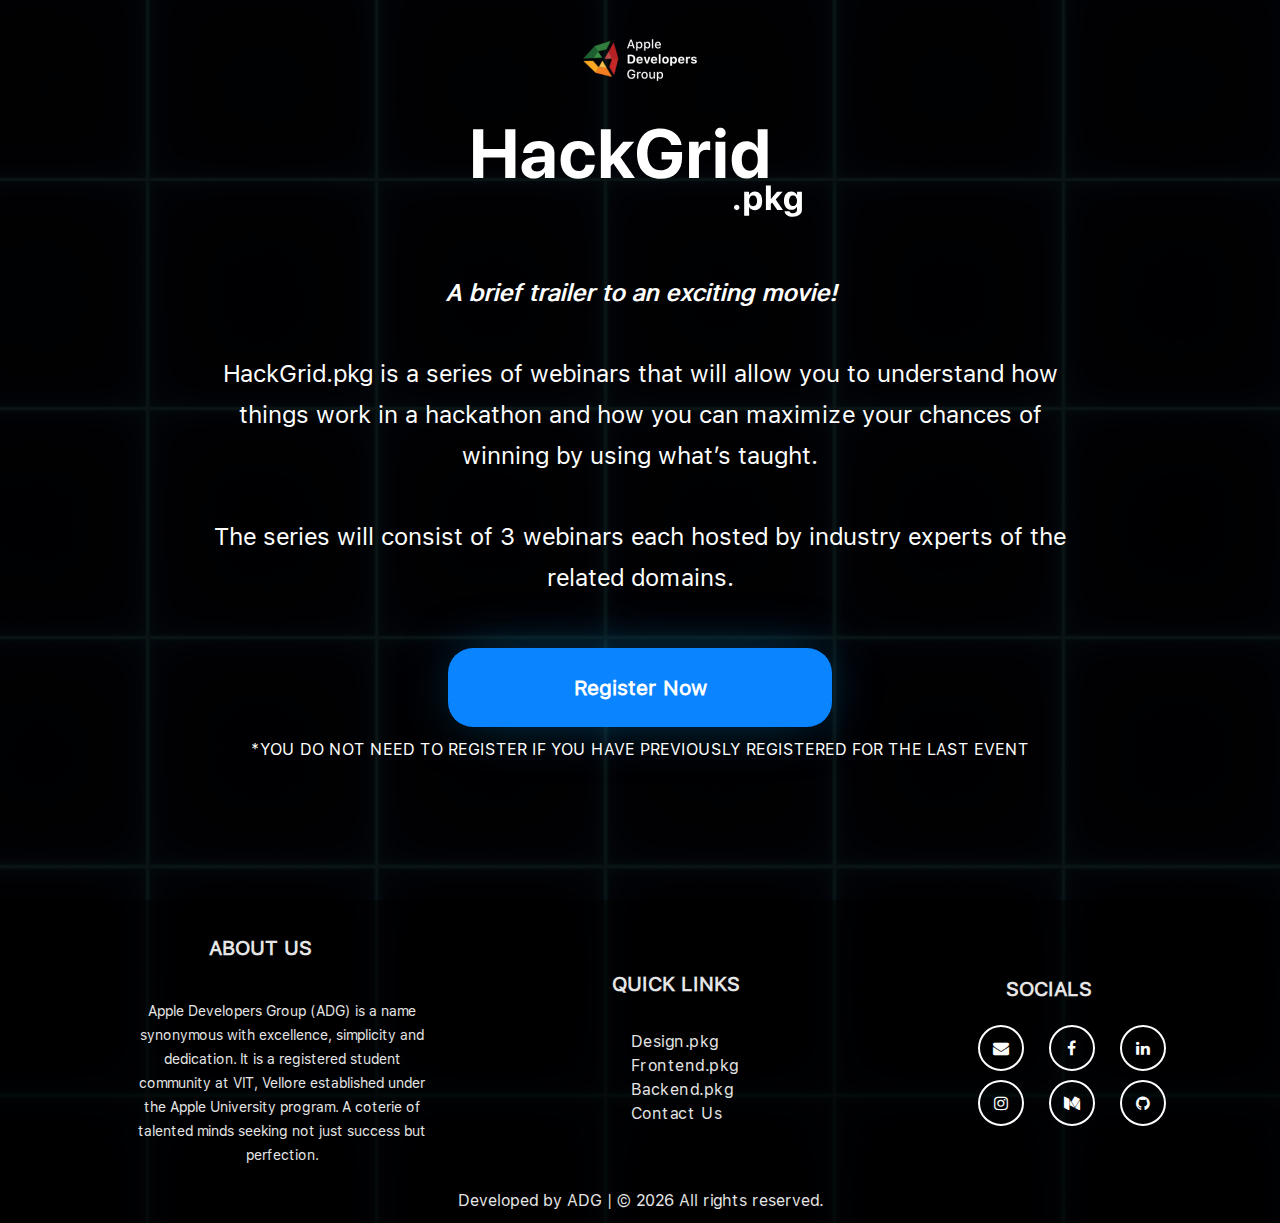
==== index.html @ 93a6c679 "Frontend Update" ====
<!DOCTYPE html>
 <html lang="en">
 <head>
     <meta charset="UTF-8">
     <meta http-equiv="X-UA-Compatible" content="IE=edge">
     <meta name="viewport" content="width=device-width, initial-scale=1.0">
     <link rel="icon" type="image/png" href="Assets/favicon logo.png">
     <link rel="stylesheet" href="https://cdnjs.cloudflare.com/ajax/libs/font-awesome/4.7.0/css/font-awesome.min.css"/>
     <link rel="stylesheet" type="text/css" href="style.css">
     <script src="script.js" async></script>
     <title>HackGrid.pkg</title>
 </head>
 <body>
    <section class="main">
      <div class="adglogo">
        <a href="https://adgvit.com/" style="margin: 0%;">
        <img src="Assets/adglogo2.png">
        </a>
      </div>
        <!-- <div class="hackgrid"><p class="hackgrid">Hackgrid</p></div>
        <div class="pkg"><p class="pkg">.pkg</p></div> -->
        <div class="hackgrid">
          <a href="index.html" style="margin: 0%;">
            <svg width="342" height="107" viewBox="0 0 342 107" fill="none" xmlns="http://www.w3.org/2000/svg">
              <path d="M46.4131 66H36.22V45.4789H14.2813V66H4.08826V17.2961H14.2813V37.0747H36.22V17.2961H46.4131V66ZM67.9101 59.4521C70.0928 59.4521 71.9379 58.8221 73.4454 57.562C74.9755 56.2795 75.7406 54.6706 75.7406 52.7355V50.1029L68.1126 50.5754C66.2675 50.7104 64.8387 51.1717 63.8262 51.9592C62.8361 52.7468 62.3411 53.7818 62.3411 55.0644C62.3411 56.4145 62.8474 57.4833 63.8599 58.2708C64.8725 59.0584 66.2225 59.4521 67.9101 59.4521ZM64.67 66.5738C61.1823 66.5738 58.2909 65.55 55.9957 63.5024C53.7006 61.4548 52.553 58.8221 52.553 55.6044C52.553 52.3192 53.7681 49.7429 56.1982 47.8753C58.6284 46.0077 62.1048 44.9388 66.6276 44.6688L75.7406 44.1288V41.7324C75.7406 40.0673 75.1893 38.7623 74.0867 37.8172C73.0067 36.8722 71.5328 36.3996 69.6652 36.3996C67.8651 36.3996 66.3913 36.8046 65.2437 37.6147C64.1187 38.4247 63.4324 39.516 63.1849 40.8886H54.1731C54.3531 37.3334 55.872 34.4758 58.7296 32.3157C61.5873 30.133 65.3787 29.0417 70.104 29.0417C74.7393 29.0417 78.452 30.1443 81.2421 32.3494C84.0323 34.5545 85.4273 37.4797 85.4273 41.1249V66H75.9093V60.4647H75.7068C74.7168 62.3548 73.2092 63.8511 71.1841 64.9537C69.159 66.0338 66.9876 66.5738 64.67 66.5738ZM125.758 43.285H116.611C116.319 41.3274 115.542 39.7523 114.282 38.5597C113.045 37.3672 111.436 36.7709 109.456 36.7709C107.003 36.7709 105.068 37.7609 103.65 39.7411C102.255 41.6987 101.558 44.4101 101.558 47.8753C101.558 51.4079 102.255 54.1531 103.65 56.1107C105.068 58.0683 107.014 59.0471 109.49 59.0471C111.447 59.0471 113.045 58.4958 114.282 57.3933C115.52 56.2682 116.296 54.7156 116.611 52.7355H125.792C125.544 57.0108 123.935 60.4197 120.965 62.9623C117.995 65.505 114.136 66.7763 109.388 66.7763C103.898 66.7763 99.5552 65.1 96.3601 61.7473C93.1649 58.3721 91.5673 53.7481 91.5673 47.8753C91.5673 42.0924 93.1649 37.5134 96.3601 34.1383C99.5777 30.7406 103.898 29.0417 109.321 29.0417C114.136 29.0417 118.018 30.3693 120.965 33.0244C123.935 35.6796 125.533 39.0998 125.758 43.285ZM141.855 44.3313L154.14 29.818H165.312L151.508 45.3439L165.987 66H154.647L144.285 51.2842L141.72 54.0518V66H131.864V17.2961H141.72V44.3313H141.855ZM213.068 45.5464C213.068 52.1842 211.156 57.3933 207.33 61.1735C203.528 64.9537 198.24 66.8438 191.467 66.8438C184.177 66.8438 178.439 64.5937 174.254 60.0934C170.091 55.5932 168.009 49.3941 168.009 41.4962C168.009 33.7107 170.08 27.5904 174.22 23.1351C178.383 18.6799 184.053 16.4523 191.231 16.4523C196.901 16.4523 201.705 17.9824 205.643 21.0425C209.581 24.1027 211.909 28.0967 212.629 33.0244H202.403C201.66 30.4818 200.299 28.4904 198.319 27.0504C196.361 25.6103 194.01 24.8902 191.265 24.8902C187.237 24.8902 184.087 26.3416 181.814 29.2442C179.541 32.1469 178.405 36.1859 178.405 41.3611C178.405 46.6264 179.586 50.7779 181.949 53.8156C184.334 56.8532 187.563 58.3721 191.636 58.3721C194.966 58.3721 197.677 57.4383 199.77 55.5707C201.885 53.7031 202.999 51.2617 203.111 48.2465L203.145 47.4702H192.547V40.0448H213.068V45.5464ZM220.052 66V29.818H229.57V36.3321H229.773C230.403 34.037 231.46 32.2819 232.945 31.0668C234.43 29.8518 236.242 29.2442 238.379 29.2442C239.414 29.2442 240.348 29.368 241.181 29.6155V38.2897C240.258 37.9072 239.066 37.7159 237.603 37.7159C235.173 37.7159 233.283 38.4247 231.933 39.8423C230.583 41.2599 229.908 43.24 229.908 45.7826V66H220.052ZM246.477 66V29.818H256.332V66H246.477ZM255.151 24.3502C254.138 25.3403 252.89 25.8353 251.405 25.8353C249.919 25.8353 248.671 25.3403 247.658 24.3502C246.646 23.3602 246.139 22.1563 246.139 20.7388C246.139 19.2987 246.646 18.0949 247.658 17.1273C248.671 16.1373 249.919 15.6422 251.405 15.6422C252.89 15.6422 254.138 16.1373 255.151 17.1273C256.164 18.0949 256.67 19.2987 256.67 20.7388C256.67 22.1563 256.164 23.3602 255.151 24.3502ZM277.424 66.5738C272.902 66.5738 269.313 64.8974 266.657 61.5448C264.002 58.1921 262.675 53.6243 262.675 47.8415C262.675 42.1037 264.002 37.5697 266.657 34.2395C269.335 30.9093 272.947 29.2442 277.492 29.2442C280.057 29.2442 282.307 29.863 284.242 31.1006C286.2 32.3382 287.629 33.9807 288.529 36.0284H288.731V17.2961H298.587V66H288.866V59.7897H288.697C287.797 61.8373 286.346 63.4799 284.343 64.7174C282.341 65.955 280.034 66.5738 277.424 66.5738ZM280.766 37.1422C278.291 37.1422 276.333 38.1097 274.893 40.0448C273.475 41.9799 272.767 44.6013 272.767 47.909C272.767 51.2392 273.475 53.8606 274.893 55.7732C276.333 57.6858 278.291 58.6421 280.766 58.6421C283.218 58.6421 285.165 57.6858 286.605 55.7732C288.067 53.8381 288.799 51.2167 288.799 47.909C288.799 44.6238 288.067 42.0137 286.605 40.0786C285.165 38.121 283.218 37.1422 280.766 37.1422Z" fill="white"/>
              <path d="M269.62 97.3323C269.091 97.8611 268.45 98.1255 267.696 98.1255C266.942 98.1255 266.301 97.8611 265.772 97.3323C265.243 96.8035 264.979 96.1623 264.979 95.4085C264.979 94.6547 265.243 94.0134 265.772 93.4846C266.301 92.9558 266.942 92.6914 267.696 92.6914C268.45 92.6914 269.091 92.9558 269.62 93.4846C270.148 94.0134 270.413 94.6547 270.413 95.4085C270.413 96.1623 270.148 96.8035 269.62 97.3323ZM285.75 79.5451C288.045 79.5451 289.851 80.372 291.167 82.0259C292.495 83.6797 293.159 85.9636 293.159 88.8775C293.159 91.7801 292.506 94.064 291.201 95.7291C289.896 97.3829 288.107 98.2099 285.835 98.2099C284.541 98.2099 283.399 97.9173 282.409 97.3323C281.43 96.736 280.699 95.9204 280.215 94.8853H280.114V103.83H275.186V79.832H280.046V82.9878H280.147C280.642 81.9077 281.374 81.0639 282.341 80.4564C283.32 79.8489 284.456 79.5451 285.75 79.5451ZM284.096 94.244C285.323 94.244 286.296 93.7602 287.016 92.7927C287.747 91.8251 288.113 90.5201 288.113 88.8775C288.113 87.2349 287.747 85.9298 287.016 84.9623C286.296 83.9835 285.323 83.4941 284.096 83.4941C282.893 83.4941 281.925 83.9891 281.194 84.9791C280.462 85.9579 280.097 87.2574 280.097 88.8775C280.097 90.5088 280.457 91.8139 281.177 92.7927C281.908 93.7602 282.881 94.244 284.096 94.244ZM301.898 87.0886L308.04 79.832H313.626L306.724 87.5949L313.964 97.923H308.294L303.113 90.5651L301.83 91.9489V97.923H296.902V73.571H301.83V87.0886H301.898ZM323.968 94.0753C325.206 94.0753 326.185 93.614 326.905 92.6914C327.636 91.7576 328.002 90.4751 328.002 88.8437C328.002 87.2124 327.636 85.9129 326.905 84.9454C326.174 83.9778 325.195 83.4941 323.968 83.4941C322.753 83.4941 321.786 83.9778 321.066 84.9454C320.357 85.9017 320.003 87.2011 320.003 88.8437C320.003 90.4863 320.357 91.7689 321.066 92.6914C321.775 93.614 322.742 94.0753 323.968 94.0753ZM323.884 104.741C321.533 104.741 319.598 104.223 318.079 103.188C316.571 102.164 315.716 100.837 315.514 99.2055H320.34C320.531 99.8356 320.959 100.342 321.623 100.724C322.298 101.118 323.096 101.315 324.019 101.315C325.268 101.315 326.241 100.994 326.939 100.353C327.636 99.7231 327.985 98.8737 327.985 97.8048V94.6322H327.884C327.456 95.611 326.742 96.3985 325.74 96.9948C324.739 97.5798 323.591 97.8723 322.298 97.8723C320.07 97.8723 318.287 97.0623 316.948 95.4422C315.62 93.8221 314.957 91.6114 314.957 88.81C314.957 85.9411 315.62 83.6797 316.948 82.0259C318.276 80.372 320.087 79.5451 322.382 79.5451C323.665 79.5451 324.795 79.8545 325.774 80.4733C326.753 81.092 327.484 81.9302 327.968 82.9878H328.052V79.832H332.913V97.6698C332.913 99.8187 332.086 101.534 330.432 102.817C328.789 104.1 326.607 104.741 323.884 104.741Z" fill="white"/>
            </svg>
        </a>
      </div>
          
        <div class="landing" id="landing">
            <div class="para-desc">
                  <p class="italic">A brief trailer to an exciting movie! </p>
                  <br>
                  <p class="content">
                  HackGrid.pkg is a series of webinars that will allow you to understand how things work in a 
                  hackathon and how you can maximize your chances of winning by using what’s taught.
                </p>
                  <br>
                  The series will consist of 3 webinars each hosted by industry experts of the related domains.
              </p>
            </div>
            <!-- <a href="" style="text-decoration: none;"> -->
              <div class="register-btn" id="btn" onclick="register()"> Register Now
                  <!-- <input type="button" value="Register Now"> -->
                  <script>
                      function register(){
                          var landing = document.getElementById('landing');
                          var register_now = document.getElementById('register');
                          landing.style.display = "none";
                          register_now.style.display = "block";
                          landing.style.opacity = "0%";
                          register_now.style.opacity = "100%";
                      } 
                      
                  </script>
              </div>
            <!-- </a> -->
              <!-- <p class="note" style="color: #ffffff; text-align: center;">*Filling this form once automatically registers you for all three webinars</p> -->
              <p class="note" style="color: #ffffff; text-align: center;">*YOU DO NOT NEED TO REGISTER IF YOU HAVE PREVIOUSLY REGISTERED FOR THE LAST EVENT</p>
        </div>
        <div class="register" id="register" style="display: none;">
            <div class="reg-card" id="reg-card">
                <div class="three_icons">
                    <svg width="267" height="155" viewBox="0 0 267 155" fill="none" xmlns="http://www.w3.org/2000/svg">
                        <g filter="url(#filter0_d)">
                        <rect x="8.05804" y="69.9387" width="92.1138" height="92.1138" rx="19.958" transform="rotate(-45 8.05804 69.9387)" fill="url(#paint0_linear)"/>
                        </g>
                        <g filter="url(#filter1_di)">
                        <path d="M50.2888 50.4596C50.5276 49.6151 50.9787 48.8459 51.5993 48.2253C52.2198 47.6048 52.989 47.1536 53.8335 46.9149L79.1767 39.8689C79.973 39.6504 80.8127 39.6447 81.6118 39.8526C82.4109 40.0605 83.1415 40.4745 83.7304 41.0533L102.082 59.4046C102.678 60.0209 103.097 60.7868 103.295 61.6214C103.492 62.456 103.46 63.3285 103.203 64.1467L96.1703 89.3859C95.9235 90.2427 95.4517 91.0177 94.8039 91.6304C94.1562 92.2431 93.3562 92.6711 92.487 92.87L84.8477 94.914C84.3349 95.1101 83.7874 95.1992 83.2389 95.176C83.1674 94.6932 83.5009 94.2904 83.6784 93.8703C84.1051 92.9695 84.4465 92.0307 84.6983 91.0662C84.7297 90.9445 84.7968 90.8349 84.891 90.7516C84.9851 90.6682 85.102 90.6149 85.2266 90.5985C87.3941 90.0117 89.5746 89.4595 91.7443 88.8576C92.2099 88.7342 92.2813 88.208 92.3939 87.8182C94.6892 79.5524 96.9895 71.2902 99.2949 63.0315C99.3421 62.8903 99.3456 62.7381 99.3051 62.5948C99.2645 62.4515 99.1817 62.3238 99.0675 62.2282C93.019 56.171 86.9661 50.1167 80.9089 44.0653C80.8008 43.9382 80.6557 43.848 80.4938 43.8072C80.332 43.7665 80.1615 43.7772 80.006 43.838C71.6247 46.1794 63.2434 48.518 54.862 50.8537C54.7051 50.8828 54.5607 50.9589 54.4479 51.0717C54.335 51.1846 54.259 51.329 54.2298 51.4859C51.8898 59.8658 49.5534 68.2464 47.2206 76.6277C47.1579 76.7825 47.1458 76.9532 47.1858 77.1153C47.2259 77.2775 47.3161 77.4228 47.4436 77.5307L65.6043 95.6914C65.6997 95.8051 65.8276 95.8868 65.9709 95.9255C66.1141 95.9642 66.2658 95.9581 66.4055 95.9079C68.6459 95.2901 70.8856 94.6672 73.1245 94.0392C73.7671 93.8876 74.3704 93.6021 74.895 93.2014C75.4196 92.8006 75.8537 92.2937 76.169 91.7137C76.4114 91.1789 76.4845 90.5828 76.3784 90.0054C76.2724 89.4279 75.9923 88.8967 75.5757 88.483C69.5626 82.4568 63.5321 76.448 57.5254 70.424C57.4601 70.3616 57.4087 70.2861 57.3745 70.2025C57.3403 70.1189 57.3241 70.029 57.3269 69.9387C57.3298 69.8484 57.3516 69.7597 57.3911 69.6784C57.4305 69.5972 57.4866 69.5251 57.5557 69.4669C58.24 68.774 58.9221 68.0833 59.6215 67.4055C59.6915 67.3418 59.7741 67.2935 59.8641 67.2639C59.954 67.2343 60.0491 67.2239 60.1433 67.2335C60.2375 67.2431 60.3286 67.2725 60.4107 67.3196C60.4928 67.3668 60.564 67.4308 60.6197 67.5073C66.674 73.5659 72.7391 79.6137 78.7826 85.6789C79.6518 86.4557 80.2966 87.4516 80.6496 88.5626C81.0027 89.6736 81.0511 90.859 80.7899 91.9952C80.2915 93.363 79.4817 94.596 78.4245 95.5968C77.3673 96.5976 76.0918 97.3387 74.6987 97.7615C72.3385 98.5496 69.9133 99.1256 67.525 99.825C66.707 100.082 65.8346 100.114 65.0002 99.9161C64.1658 99.7183 63.4004 99.2985 62.785 98.7012L44.4338 80.3499C43.8428 79.7497 43.4231 79.0023 43.2182 78.1852C43.0134 77.3682 43.0309 76.5112 43.2688 75.7031C45.6117 67.2886 47.9524 58.8734 50.291 50.4574L50.2888 50.4596Z" fill="#06BE5B"/>
                        <path d="M67.6919 58.4778C69.7617 55.7939 72.547 53.7486 75.7274 52.5772C76.9863 52.2591 78.3065 52.2754 79.5572 52.6244C80.8079 52.9734 81.9457 53.6431 82.8579 54.5672C82.9423 54.7125 82.9715 54.8834 82.94 55.0484C82.9086 55.2135 82.8187 55.3617 82.6869 55.4658C82.0048 56.1479 81.3335 56.8365 80.6406 57.5034C80.5013 57.6266 80.3208 57.6932 80.1349 57.6899C79.9489 57.6867 79.7709 57.614 79.6359 57.4861C79.1141 57.1188 78.5186 56.8695 77.8908 56.7555C77.263 56.6414 76.6179 56.6654 76.0003 56.8256C74.1913 57.6057 72.5929 58.8034 71.3361 60.3205C70.2822 61.3109 69.523 62.5737 69.1426 63.9691C69.0741 64.5121 69.1773 65.0628 69.4379 65.544C69.6986 66.0253 70.1034 66.4127 70.5956 66.652C71.334 66.953 72.1005 66.5199 72.7458 66.1821C76.3143 64.0947 79.2375 61.0243 82.9813 59.2249C83.7425 58.7951 84.592 58.5453 85.4646 58.4947C86.3373 58.444 87.21 58.5938 88.0158 58.9325C89.1052 59.4662 90.0412 60.268 90.7359 61.2626C91.4305 62.2573 91.861 63.4121 91.987 64.6187C92.0251 66.6119 91.4399 68.5672 90.3132 70.2118C88.8754 72.383 87.1032 74.3131 85.0622 75.9305C83.206 77.5851 80.8892 78.6344 78.4211 78.9381C77.3677 78.9827 76.3174 78.7941 75.3453 78.3857C74.3732 77.9773 73.5033 77.3593 72.7977 76.5757C72.6919 76.4427 72.6428 76.2733 72.6611 76.1043C72.6793 75.9352 72.7634 75.7802 72.8952 75.6728C73.5751 74.9799 74.2572 74.2935 74.9523 73.6157C75.0146 73.5511 75.0891 73.4994 75.1715 73.4638C75.254 73.4281 75.3426 73.4091 75.4324 73.4079C75.5222 73.4067 75.6114 73.4233 75.6947 73.4567C75.778 73.4902 75.8539 73.5398 75.918 73.6027C76.3762 73.9935 76.9097 74.2861 77.4855 74.4627C78.0613 74.6392 78.6671 74.6958 79.2656 74.6291C81.4555 73.8837 83.3939 72.5421 84.863 70.7553C86.3301 69.4963 87.3578 67.8027 87.7971 65.9201C87.8037 65.3917 87.6721 64.8707 87.4154 64.4089C87.1586 63.947 86.7856 63.5603 86.3333 63.287C85.5581 62.8496 84.6443 63.2004 83.9168 63.5599C80.24 65.4697 77.5333 68.8173 73.7721 70.5864C73.0221 70.9961 72.1921 71.2383 71.3394 71.2963C70.4867 71.3542 69.6316 71.2265 68.833 70.922C67.6929 70.417 66.7175 69.6022 66.0177 68.5701C65.3179 67.5381 64.9219 66.3303 64.8747 65.0843C65.0275 62.624 66.0223 60.2913 67.6919 58.4778Z" fill="#06BE5B"/>
                        </g>
                        <g filter="url(#filter2_d)">
                        <rect x="193.866" y="4.69148" width="92.1138" height="92.1138" rx="19.958" transform="rotate(45 193.866 4.69148)" fill="url(#paint1_linear)"/>
                        </g>
                        <g filter="url(#filter3_di)">
                        <path d="M196.437 34.6876L229.004 67.2547L192.602 97.7329L175.465 88.1551L165.963 71.0914L196.437 34.6876ZM216.096 68.0348L195.661 47.5904L191.925 51.9869L207.624 67.692L203.017 71.5086L192.719 61.2112L189.101 65.5736L198.689 75.1608L192.657 80.0567L186.898 76.7907L183.57 70.9503L186.55 67.3865L182.503 63.3389L176.974 69.767L182.808 80.8833L193.513 86.8431L216.095 68.0363L216.096 68.0348Z" fill="#13A9FE"/>
                        </g>
                        <g filter="url(#filter4_d)">
                        <rect x="87.6981" y="4.69148" width="92.1138" height="92.1138" rx="19.958" fill="url(#paint2_linear)"/>
                        </g>
                        <g style="mix-blend-mode:overlay" opacity="0.5" filter="url(#filter5_f)">
                        <g clip-path="url(#clip0)">
                        <path d="M122.166 86.3658C127.461 86.3658 131.759 81.6659 131.759 75.8751V65.3843H122.166C116.87 65.3843 112.573 70.0842 112.573 75.8751C112.573 81.6659 116.87 86.3658 122.166 86.3658Z" fill="black"/>
                        <path d="M112.573 54.8937C112.573 49.1028 116.87 44.4029 122.166 44.4029H131.759V65.3844H122.166C116.87 65.3844 112.573 60.6846 112.573 54.8937Z" fill="black"/>
                        <path d="M112.575 33.9121C112.575 28.1212 116.872 23.4213 122.168 23.4213H131.761V44.4028H122.168C116.872 44.4028 112.575 39.7029 112.575 33.9121Z" fill="black"/>
                        <path d="M131.759 23.4214H141.352C146.648 23.4214 150.946 28.1212 150.946 33.9121C150.946 39.703 146.648 44.4029 141.352 44.4029H131.759V23.4214Z" fill="black"/>
                        <path d="M150.946 54.8937C150.946 60.6846 146.648 65.3844 141.352 65.3844C136.057 65.3844 131.759 60.6846 131.759 54.8937C131.759 49.1028 136.057 44.4029 141.352 44.4029C146.648 44.4029 150.946 49.1028 150.946 54.8937Z" fill="black"/>
                        </g>
                        </g>
                        <g filter="url(#filter6_iiiii)">
                        <g clip-path="url(#clip1)">
                        <path d="M123.087 82.3742C128.891 82.3742 133.601 77.6743 133.601 71.8835V61.3927H123.087C117.283 61.3927 112.573 66.0926 112.573 71.8835C112.573 77.6743 117.283 82.3742 123.087 82.3742Z" fill="#0ACF83"/>
                        <path d="M112.573 50.9021C112.573 45.1112 117.283 40.4113 123.087 40.4113H133.601V61.3928H123.087C117.283 61.3928 112.573 56.693 112.573 50.9021Z" fill="#A259FF"/>
                        <path d="M112.574 29.9206C112.574 24.1297 117.285 19.4298 123.089 19.4298H133.603V40.4113H123.089C117.285 40.4113 112.574 35.7114 112.574 29.9206Z" fill="#F24E1E"/>
                        <path d="M133.601 19.4298H144.116C149.92 19.4298 154.63 24.1296 154.63 29.9205C154.63 35.7114 149.92 40.4112 144.116 40.4112H133.601V19.4298Z" fill="#FF7262"/>
                        <path d="M154.63 50.9021C154.63 56.693 149.92 61.3928 144.116 61.3928C138.312 61.3928 133.601 56.693 133.601 50.9021C133.601 45.1112 138.312 40.4113 144.116 40.4113C149.92 40.4113 154.63 45.1112 154.63 50.9021Z" fill="#1ABCFE"/>
                        </g>
                        </g>
                        <defs>
                        <filter id="filter0_d" x="0.972626" y="10.0008" width="144.439" height="144.439" filterUnits="userSpaceOnUse" color-interpolation-filters="sRGB">
                        <feFlood flood-opacity="0" result="BackgroundImageFix"/>
                        <feColorMatrix in="SourceAlpha" type="matrix" values="0 0 0 0 0 0 0 0 0 0 0 0 0 0 0 0 0 0 127 0"/>
                        <feOffset dy="12.2818"/>
                        <feGaussianBlur stdDeviation="7.67615"/>
                        <feColorMatrix type="matrix" values="0 0 0 0 0 0 0 0 0 0 0 0 0 0 0 0 0 0 0.25 0"/>
                        <feBlend mode="normal" in2="BackgroundImageFix" result="effect1_dropShadow"/>
                        <feBlend mode="normal" in="SourceGraphic" in2="effect1_dropShadow" result="shape"/>
                        </filter>
                        <filter id="filter1_di" x="38.2284" y="34.8527" width="70.0422" height="70.0398" filterUnits="userSpaceOnUse" color-interpolation-filters="sRGB">
                        <feFlood flood-opacity="0" result="BackgroundImageFix"/>
                        <feColorMatrix in="SourceAlpha" type="matrix" values="0 0 0 0 0 0 0 0 0 0 0 0 0 0 0 0 0 0 127 0"/>
                        <feOffset/>
                        <feGaussianBlur stdDeviation="2.42405"/>
                        <feColorMatrix type="matrix" values="0 0 0 0 0 0 0 0 0 0 0 0 0 0 0 0 0 0 0.25 0"/>
                        <feBlend mode="normal" in2="BackgroundImageFix" result="effect1_dropShadow"/>
                        <feBlend mode="normal" in="SourceGraphic" in2="effect1_dropShadow" result="shape"/>
                        <feColorMatrix in="SourceAlpha" type="matrix" values="0 0 0 0 0 0 0 0 0 0 0 0 0 0 0 0 0 0 127 0" result="hardAlpha"/>
                        <feOffset dy="4.84809"/>
                        <feGaussianBlur stdDeviation="2.42405"/>
                        <feComposite in2="hardAlpha" operator="arithmetic" k2="-1" k3="1"/>
                        <feColorMatrix type="matrix" values="0 0 0 0 0.054902 0 0 0 0 0.913725 0 0 0 0 0.780392 0 0 0 0.4 0"/>
                        <feBlend mode="normal" in2="shape" result="effect2_innerShadow"/>
                        </filter>
                        <filter id="filter2_d" x="121.646" y="9.8879" width="144.439" height="144.439" filterUnits="userSpaceOnUse" color-interpolation-filters="sRGB">
                        <feFlood flood-opacity="0" result="BackgroundImageFix"/>
                        <feColorMatrix in="SourceAlpha" type="matrix" values="0 0 0 0 0 0 0 0 0 0 0 0 0 0 0 0 0 0 127 0"/>
                        <feOffset dy="12.2818"/>
                        <feGaussianBlur stdDeviation="7.67615"/>
                        <feColorMatrix type="matrix" values="0 0 0 0 0 0 0 0 0 0 0 0 0 0 0 0 0 0 0.25 0"/>
                        <feBlend mode="normal" in2="BackgroundImageFix" result="effect1_dropShadow"/>
                        <feBlend mode="normal" in="SourceGraphic" in2="effect1_dropShadow" result="shape"/>
                        </filter>
                        <filter id="filter3_di" x="159.903" y="28.6275" width="75.1609" height="75.1656" filterUnits="userSpaceOnUse" color-interpolation-filters="sRGB">
                        <feFlood flood-opacity="0" result="BackgroundImageFix"/>
                        <feColorMatrix in="SourceAlpha" type="matrix" values="0 0 0 0 0 0 0 0 0 0 0 0 0 0 0 0 0 0 127 0"/>
                        <feOffset/>
                        <feGaussianBlur stdDeviation="3.03006"/>
                        <feColorMatrix type="matrix" values="0 0 0 0 0 0 0 0 0 0 0 0 0 0 0 0 0 0 0.25 0"/>
                        <feBlend mode="normal" in2="BackgroundImageFix" result="effect1_dropShadow"/>
                        <feBlend mode="normal" in="SourceGraphic" in2="effect1_dropShadow" result="shape"/>
                        <feColorMatrix in="SourceAlpha" type="matrix" values="0 0 0 0 0 0 0 0 0 0 0 0 0 0 0 0 0 0 127 0" result="hardAlpha"/>
                        <feOffset dy="4.84809"/>
                        <feGaussianBlur stdDeviation="2.42405"/>
                        <feComposite in2="hardAlpha" operator="arithmetic" k2="-1" k3="1"/>
                        <feColorMatrix type="matrix" values="0 0 0 0 0.133333 0 0 0 0 0.862745 0 0 0 0 0.996078 0 0 0 0.4 0"/>
                        <feBlend mode="normal" in2="shape" result="effect2_innerShadow"/>
                        </filter>
                        <filter id="filter4_d" x="70.9065" y="0.181745" width="125.697" height="125.697" filterUnits="userSpaceOnUse" color-interpolation-filters="sRGB">
                        <feFlood flood-opacity="0" result="BackgroundImageFix"/>
                        <feColorMatrix in="SourceAlpha" type="matrix" values="0 0 0 0 0 0 0 0 0 0 0 0 0 0 0 0 0 0 127 0"/>
                        <feOffset dy="12.2818"/>
                        <feGaussianBlur stdDeviation="8.39579"/>
                        <feColorMatrix type="matrix" values="0 0 0 0 0 0 0 0 0 0 0 0 0 0 0 0 0 0 0.35 0"/>
                        <feBlend mode="normal" in2="BackgroundImageFix" result="effect1_dropShadow"/>
                        <feBlend mode="normal" in="SourceGraphic" in2="effect1_dropShadow" result="shape"/>
                        </filter>
                        <filter id="filter5_f" x="109.498" y="20.3509" width="44.5217" height="69.0853" filterUnits="userSpaceOnUse" color-interpolation-filters="sRGB">
                        <feFlood flood-opacity="0" result="BackgroundImageFix"/>
                        <feBlend mode="normal" in="SourceGraphic" in2="BackgroundImageFix" result="shape"/>
                        <feGaussianBlur stdDeviation="1.53523" result="effect1_foregroundBlur"/>
                        </filter>
                        <filter id="filter6_iiiii" x="112.569" y="10.2184" width="42.0653" height="78.2967" filterUnits="userSpaceOnUse" color-interpolation-filters="sRGB">
                        <feFlood flood-opacity="0" result="BackgroundImageFix"/>
                        <feBlend mode="normal" in="SourceGraphic" in2="BackgroundImageFix" result="shape"/>
                        <feColorMatrix in="SourceAlpha" type="matrix" values="0 0 0 0 0 0 0 0 0 0 0 0 0 0 0 0 0 0 127 0" result="hardAlpha"/>
                        <feOffset dy="6.14092"/>
                        <feGaussianBlur stdDeviation="6.14092"/>
                        <feComposite in2="hardAlpha" operator="arithmetic" k2="-1" k3="1"/>
                        <feColorMatrix type="matrix" values="0 0 0 0 1 0 0 0 0 1 0 0 0 0 1 0 0 0 0.5 0"/>
                        <feBlend mode="overlay" in2="shape" result="effect1_innerShadow"/>
                        <feColorMatrix in="SourceAlpha" type="matrix" values="0 0 0 0 0 0 0 0 0 0 0 0 0 0 0 0 0 0 127 0" result="hardAlpha"/>
                        <feOffset dy="-9.21138"/>
                        <feGaussianBlur stdDeviation="9.21138"/>
                        <feComposite in2="hardAlpha" operator="arithmetic" k2="-1" k3="1"/>
                        <feColorMatrix type="matrix" values="0 0 0 0 0 0 0 0 0 0 0 0 0 0 0 0 0 0 0.5 0"/>
                        <feBlend mode="overlay" in2="effect1_innerShadow" result="effect2_innerShadow"/>
                        <feColorMatrix in="SourceAlpha" type="matrix" values="0 0 0 0 0 0 0 0 0 0 0 0 0 0 0 0 0 0 127 0" result="hardAlpha"/>
                        <feOffset dy="1.53523"/>
                        <feGaussianBlur stdDeviation="2.30284"/>
                        <feComposite in2="hardAlpha" operator="arithmetic" k2="-1" k3="1"/>
                        <feColorMatrix type="matrix" values="0 0 0 0 1 0 0 0 0 1 0 0 0 0 1 0 0 0 0.7 0"/>
                        <feBlend mode="overlay" in2="effect2_innerShadow" result="effect3_innerShadow"/>
                        <feColorMatrix in="SourceAlpha" type="matrix" values="0 0 0 0 0 0 0 0 0 0 0 0 0 0 0 0 0 0 127 0" result="hardAlpha"/>
                        <feOffset dy="-12.2818"/>
                        <feGaussianBlur stdDeviation="3.07046"/>
                        <feComposite in2="hardAlpha" operator="arithmetic" k2="-1" k3="1"/>
                        <feColorMatrix type="matrix" values="0 0 0 0 0 0 0 0 0 0 0 0 0 0 0 0 0 0 0.15 0"/>
                        <feBlend mode="overlay" in2="effect3_innerShadow" result="effect4_innerShadow"/>
                        <feColorMatrix in="SourceAlpha" type="matrix" values="0 0 0 0 0 0 0 0 0 0 0 0 0 0 0 0 0 0 127 0" result="hardAlpha"/>
                        <feOffset dy="6.14092"/>
                        <feGaussianBlur stdDeviation="3.07046"/>
                        <feComposite in2="hardAlpha" operator="arithmetic" k2="-1" k3="1"/>
                        <feColorMatrix type="matrix" values="0 0 0 0 1 0 0 0 0 1 0 0 0 0 1 0 0 0 0.25 0"/>
                        <feBlend mode="overlay" in2="effect4_innerShadow" result="effect5_innerShadow"/>
                        </filter>
                        <linearGradient id="paint0_linear" x1="54.1149" y1="69.9387" x2="54.1149" y2="162.052" gradientUnits="userSpaceOnUse">
                        <stop stop-color="#292929"/>
                        <stop offset="1" stop-color="#121212" stop-opacity="0.94"/>
                        </linearGradient>
                        <linearGradient id="paint1_linear" x1="239.923" y1="4.69148" x2="239.923" y2="96.8053" gradientUnits="userSpaceOnUse">
                        <stop stop-color="#292929"/>
                        <stop offset="1" stop-color="#121212" stop-opacity="0.94"/>
                        </linearGradient>
                        <linearGradient id="paint2_linear" x1="133.755" y1="4.69148" x2="133.755" y2="96.8053" gradientUnits="userSpaceOnUse">
                        <stop stop-color="#292929"/>
                        <stop offset="1" stop-color="#121212"/>
                        </linearGradient>
                        <clipPath id="clip0">
                        <rect width="38.3807" height="62.9444" fill="white" transform="translate(112.569 23.4214)"/>
                        </clipPath>
                        <clipPath id="clip1">
                        <rect width="42.0653" height="62.9444" fill="white" transform="translate(112.569 19.4298)"/>
                        </clipPath>
                        </defs>
                    </svg>
                </div>
                <div class="heading"><p>HackGrid.pkg</p></div>
                <div class="form-text"><p>Registration Form</p></div>
              
                <!-- Typeform -->
              <div class="typeform-widget" data-url="https://form.typeform.com/to/QtHNkbYa?typeform-medium=embed-snippet" style="width: 90%; height: 500px; opacity: 80%;"></div> 
              <script> (function() { var qs,js,q,s,d=document, gi=d.getElementById, ce=d.createElement, gt=d.getElementsByTagName, id="typef_orm", b="https://embed.typeform.com/"; if(!gi.call(d,id)) { js=ce.call(d,"script"); js.id=id; js.src=b+"embed.js"; q=gt.call(d,"script")[0]; q.parentNode.insertBefore(js,q) } })() </script>

            </div>
        </div>
    </section>

     <!--Footer-->
    <div class="footer" id="footer">
    	<div class="inner-footer">
        <div class="footer-items">

          <!--About ADG-->
          <div class="foot1">
      			<!--<img class="logo-footer" src="Assets/adglogo2 1.png" alt="ADG Logo" style="height: auto; width: 120px; padding-right: 5%;">
				<img class="logo-footer" src="Assets/vitvlr.png" alt="VIT Logo" style="height: auto; width: 150px;">-->
                <h1 class="headQL">About Us</h1>
                <p style="font-weight: 550;"><br>
					Apple Developers Group (ADG) is a name synonymous with excellence, simplicity and dedication. 
					It is a registered student community at VIT, Vellore established under the Apple University program. 
					A coterie of talented minds seeking not just success but perfection.
     		    </p>
        	</div>
        </div>
        
        <div class="footer-items">

          <!--Quick Links-->
          <div class="foot2">
            <h1 class="headQL">Quick Links</h1>
               <div class="border">
                  <ul class="social qlinks" style="text-align: center; align-items: center; align-content: center;">
                    <a href="assets.html"><li>Design.pkg</li></a>
                      <a href="assets.html"><li>Frontend.pkg</li></a>
                      <a href="assets.html"><li>Backend.pkg</li></a>
                      <a href="https://adgvit.com/contact" target="_blank"><li>Contact Us</li></a>
                  </ul>
                </div>
            </div>
        </div>
	
	      <div class="footer-items">

          <!--Socials-->
          
          <div class="foot3">
            <h1 class="headQL">Socials</h1>
						<!-- <h1 class="headQL">Stay Connected</h1> -->
            <div class="icons" id="icons">
				      <a href="mailto: ios@vit.ac.in" target="_blank">
                <i class="fa fa-envelope"></i>
              </a>
              <a href="https://www.facebook.com/vitios/" target="_blank">
                <i class="fa fa-facebook"></i>
              </a>
              <a href="https://www.linkedin.com/company/adgvit/" target="_blank">
                <i class="fa fa-linkedin"></i>
							</a>
							<br>
              <a href="https://www.instagram.com/adgvit/" target="_blank">
                <i class="fa fa-instagram"></i>
              </a>
              <a href="https://medium.com/adg-vit" target="_blank">
                <i class="fa fa-medium"></i>
              </a>
              <a href="https://github.com/ADG-VIT" target="_blank">
                <i class="fa fa-github"></i>
              </a>
            </div>
            
						<!-- <div class="mode-toggle">
						<label>
							<input class='toggle-checkbox' type='checkbox' id="toggle"></input>
								<div class='toggle-slot'>
									<div class='sun-icon-wrapper'>
									<div class="iconify sun-icon" data-icon="feather-sun" data-inline="false"></div>
									</div>
									<div class='toggle-button'></div>
									<div class='moon-icon-wrapper'>
									<div class="iconify moon-icon" data-icon="feather-moon" data-inline="false"></div>
									</div>
								</div>
						</label>
						</div> -->
					</div>
				</div>
      </div>

      <div class="copyright">
				<p>
					Developed by ADG | &copy;
					<script>
						document.write(new Date().getFullYear());
					</script>
					All rights reserved.
				</p>
			</div>
    </div>
  <!-- End Footer -->

  </body>
  </html>
---- style.css ----
@font-face {
  font-family: SF;
  src: url(Assets/FontsFree-Net-SFProText-Regular-1.ttf);
}
* {
  padding: 0px;
  margin: 0px;
  list-style: none;
  box-sizing: border-box;
  font-family: SF;
}

body {
  background: #000 url(Assets/BGGrid\ 2.png);
}

.main {
  min-height: 100vh;
  font-family: SF;
}
div.adglogo{
  display: flex;
  justify-content: center;
  padding-top: 3%;
}
div.hackgrid {
  display: flex;
  justify-content: center;
  padding-top: 2%;
  align-items: center;
  align-content: center;
  text-align: center;
}

div.pkg {
  color: #fff;
  font-size: 35px;
  font-weight: 700;
  margin-left: 57%;
  letter-spacing: 1.5px;
  margin-top: -0.5%;
}

span {
	color: #0A84FF;
}

.para-desc {
  text-align: center;
  color: #ffffff;
  font-size: 24px;
  font-weight: 400;
  padding: 50px 0 0;
  width: 70%;
  margin: auto;
  line-height: 40.69px;
}

.register-btn {
  width: 30%;
  margin: auto;
  background-color: #0a84ff;
  box-shadow: 0px 0px 58px -15px rgba(10, 167, 255, 0.5);
  border-radius: 25px;
  padding: 25px 10px;
  text-align: center;
  margin-top: 50px;
  font-weight: 600;
  font-size: 21px;
  line-height: 29px;
  cursor: pointer;
  color: #ffffff;
}
p.note {
  display: block;
  text-align: center;
  margin-top: 0%;
  margin-bottom: 50px;
  font-weight: 400;
  font-size: 16px;
  color: #ffffff;
  letter-spacing: 1;
  padding: 5%;
  padding-top: 1%;
}

input[type=] .btn {
  color: #fff;
  text-decoration: none;
  font-weight: 500;
  font-size: 24px;
}

/* .landing {
    display: none;
} */

.register {
  opacity: 0%;
  transition: ease 0.4s;
  display: none;
}

.reg-card {
  display: flex;
  flex-direction: column;
  /* justify-content: center; */
  align-items: center;
  width: 50%;
  margin: auto;
  background: rgba(17, 17, 17, 0.8);
  padding: 50px 30px;
  margin-top: 60px;
  border-radius: 30px;
  margin-bottom: 60px;
}

p.italic {
  font-weight: 500;
  font-style: italic;
  text-shadow: 1px 0.1px;
}
p.italic1 {
  font-weight: 500;
  /* font-style: italic; */
  text-shadow: 1px 0.1px; 
}

.heading {
  color: #fff;
  font-size: 24px;
  font-weight: 600;
  letter-spacing: 1.1px;
  line-height: 28px;
}

.form-text{
  color: #ffffff;
  font-weight: 100;
  font-size: 20px;
  line-height: 142.34%;
  padding-top: 5%;
  font-style: normal;
}

/* Cards */
.cards {
  display: flex;
  justify-content: space-around;
  padding: 70px 40px 0;
  padding-bottom: 50px;
}
.cards1 {
  display: flex;
  justify-content: space-around;
  padding: 30px 40px 0;
  padding-bottom: 50px;
}


.card {
  color: #ffffff;
  display: flex;
  flex-direction: column;
  background: rgba(17, 17, 17, 0.8);
  border-radius: 30px;
  align-items: center;
  padding: 40px 30px 30px 30px;
  border: 2px solid rgba(17, 17, 17, 0.8);
  cursor: pointer;
  width: 380px;
  height: auto;
}

.card1{
  color: #ffffff;
  display: flex;
  flex-direction: column;
  background: rgba(17, 17, 17, 0.8);
  border-radius: 30px;
  align-items: center;
  padding: 40px 30px 30px 30px;
  border: 2px solid rgba(17, 17, 17, 0.8);
  width: 30%;
  height: auto;
}

.card1 svg{
  width: 155px !important;
  height: auto !important;
}

.card2 {
  color: #ffffff;
  display: flex;
  flex-direction: column;
  border-radius: 30px;
  align-items: center;
  /* padding: 0px 30px 30px 30px; */
  width: 40%; 
  height: auto;
  background: rgba(17, 17, 17, 0.8);
  padding: 5%;
  padding-left: 5%;
}
.card:hover, .card1:hover {
  border: 2px solid #0a84ff;
}

.card-icon svg {
  height: 88px;
  width: 88px;
}

.card-heading {
  font-weight: 600;
  padding: 20px 0;
  font-size: 20px;
  letter-spacing: 0.9px;
  line-height: 23.87px;
  text-align: center;
}
.card-headingD {
  font-weight: 600;
  padding: 20px 0;
  font-size: 36px;
  letter-spacing: 0.9px;
  line-height: 23.87px;
  text-align: center;
  margin-top: -50px;
}


.card-desc {
  padding: 20px 0;
  font-size: 18px;
  font-weight: 400;
  letter-spacing: 0.9px;
  line-height: 25.62px;
  text-align: center;
}

.card-join {
  padding: 20px 0;
  font-size: 18px;
  font-weight: 800;
  letter-spacing: 0.9px;
  line-height: 25.62px;
  text-align: center;
}

.card-desc2D{
  font-size: 22px;
  opacity: 80%;

}

.card-desc1 {
  padding: 20px 0;
  font-size: 16px;
  font-weight: 300;
  letter-spacing: 0.9px;
  line-height: 25.62px;
  text-align: center;
}

.card-event {
  font-size: 16px;
  font-weight: 300;
  letter-spacing: 0.9px;
  line-height: 25.77px;
  text-align: center;
  opacity: 80%;
}

.card-btn {
  background-color: #0a84ff;
  width: 100%;
  border-radius: 12px;
  padding: 10px 5px;
  text-align: center;
  margin: 20px 0;
  border: 1px solid #0a84ff;
}

.card-btnD {
  background-color: #0a84ff;
  width: 80%;
  border-radius: 12px;
  padding: 10px 5px;
  text-align: center;
  margin: 20px 35px;
  border: 1px solid #0a84ff;
  height: auto;
  font-size: 24px;
  padding: 5%;
  border-radius: 15px;
}

.btn {
  color: #fff;
  text-decoration: none;
  font-weight: 500;
  height: auto;
  width: 100%;
}

/* .btn:hover {
color: #0A84FF;
} */

.countdown {
  text-align: center;
  margin: 0px 0;
}

.text {
  font-size: 12px;
  color: #fff;
  padding-top: 0px;
}

.time {
  color: #0A84FF;
  font-size: 16px;
  padding-top: 7%;
}


@media screen and (max-width: 1023px) {
  .cards, .cards1 {
    flex-direction: column;
  }
  .hackgrid{
	  padding: 15%;
    padding-bottom: 5%;
  }
  .hackgrid svg{
    width: 100%;
  }
  .para-desc{
	  font-size: 17.5px;
	  padding-top: 0px;
  }
  .register-btn{
	  width: 60%;
	  font-size: 18px;
	  height: auto;
	  padding: 6%;
  }
  .landing{
	  padding-bottom: 10%;
  }
  .register{
	  padding-bottom: 5%;
  }
  .reg-card{
	width: 90%;
	margin-top: 0px;
  }
  .card, .card1, .card2{
	  margin-bottom: 50px;
    width: auto;
    height: auto;
  }
  div.adglogo{
    padding-top: 7%;
  }
  .register-btn {
    width: 70%;
    margin: auto;
    background-color: #0a84ff;
    box-shadow: 0px 0px 58px -15px rgba(10, 167, 255, 0.5);
    border-radius: 25px;
    padding: 15px 5px;
    text-align: center;
    margin-top: 80px;
    margin-bottom: 10px;
    font-weight: 600;
    font-size: 20px;
    line-height: 52px;
    cursor: pointer;
    color: #ffffff;
    letter-spacing: 0.9;
  }
  .card-heading{
    padding-top: 0%;
  }
  .card svg{
    width: 92px;
    height: auto;
  }
  .card-desc{
    padding-top: 0;
  }
  .card-headingD{
    font-size: 24px;
  }
  .card-icon_download svg{
    width: 70%;
    align-items: center;
    align-self: center;
    margin-left: 15%;
  }
  .card-desc2D{
    font-size: 18px;
  }
  .card-btnD{
    font-size: 16px;
  }

}
 
@media screen and (min-width: 761px) and (max-width: 1224px) {
	.card, .card1{
		width: 60%;
	}
	.cards, .cards1{
		align-items: center;
		align-content: center;
	}
	.para-desc{
		font-size: 24px;
		padding-top: 0px;
	}
	.hackgrid{
		padding: 10%;
	}
	.card, .card1{
		margin-bottom: 50px;
    width: auto;
    height: auto;
	}
  div.adglogo{
    padding-top: 7%;
  }
  .register-btn {
    width: 60%;
    margin: auto;
    background-color: #0a84ff;
    box-shadow: 0px 0px 58px -15px rgba(10, 167, 255, 0.5);
    border-radius: 25px;
    padding: 15px 5px;
    text-align: center;
    margin-top: 80px;
    margin-bottom: 10px;
    font-weight: 600;
    font-size: 24px;
    line-height: 52px;
    cursor: pointer;
    color: #ffffff;
    letter-spacing: 0.9;
  }
  .card-headingD{
    font-size: 24px;
  }
  .card-icon_download svg{
    width: 70%;
    align-items: center;
    align-self: center;
    margin-left: 15%;
  }
  .card-desc2D{
    font-size: 18px;
  }
  .card-btnD{
    font-size: 16px;
  }
  .card2{
    width: 60%;
    height: auto;
  }
}

/*Footer*/
a {
  margin-bottom: 3%;
}

img#light-mode {
  display: none;
}

img#light-mode1 {
  display: none;
}

img#light-mode2 {
  display: none;
}

img#light-mode3 {
  display: none;
}

img#light-mode4 {
  display: none;
}

.footer {
  width: 100%;
  display: block;
  background-color: rgba(0, 0, 0, 0.5);
  color: #e5e5e5;
  transition: 0.3s;
}
.footer.light-theme {
  background-color: #2f2f2f;
}
.footer h1,
ul,
p {
  margin-block-start: 0;
  margin-block-end: 0;
  font-family: "SF";
}
/* .footer {
	width: 100%;
	background: black;
	display: block;
} */
/* .footer-bottom {
	background-color: black;
} */
.inner-footer {
  width: 95%;
  margin: 0 auto;
  padding: 0px 10px;
  display: flex;
  flex-wrap: wrap;
  box-sizing: border-box;
  justify-content: center;
  /* text-align: center; 
	/* height: 32vh; */
}
.footer-items {
  width: 33%;
  padding: 1%;
  /* box-sizing: border-box; */
  text-align: center;
  align-items: center;
  align-content: center;
}
.foot2, .border, .qlinks .social{
  /* margin-left: 10vw; */
  text-align: center;
  align-content: center;
  align-items: center;
}

ul{
  list-style: inside;
  text-align: center;
}
.foot3 {
  align-items: center;
  text-align: center;
  justify-content: center;
  font-size: 16px;
}
/* .contact-form .contact-input {
	background: #272727;
	color: #bebdbd;
	margin-bottom: 10px;
	line-height: 1.5em;
	padding: 0.9rem 1.4rem;
	border: none;
}
.contact-form .contact-input:focus {
	background-color: #1a1a1a;
} */
/* h2{
	color: white;
}
.sm {
	margin-left: 20%;
}
.social-media ul {
	margin-left: 35%;
} */
.footer-items p {
  color: #e5e5e5;
  font-size: 14px;

  line-height: 24px;
  /* justify-content: center;
	text-align: center;
	align-items: center;
	align-content: center; */
}
.logo-footer {
  padding-top: 5%;
}
/* .social-icons {
	width: 45px;
	height: 41px;
	padding-top: 5px;
	margin-right: 5px;
	text-align: center;
	display: inline;
	font-size: 18px;
} */
/* .footer-bottom {
	padding: 10px;
	text-align: center;
	background: #121212;
	color: #e5e5e5;
	font-size: 12px;
} */

.copyright {
  text-align: center;
  padding: 1%;
  font-size: 16px;
}
h1 {
  padding: 15px 0;
  font-size: 20px;
  text-transform: uppercase;
}

ul {
  list-style: none;
  font-size: 16px;
  letter-spacing: 0.5px;
  padding-inline-start: 0;
}

ul a {
  text-decoration: none;
  outline: none;
  color: #e5e5e5;
  transition: 0.3s;
}

ul li {
  margin: 5px 0;
  display: flex;
  flex-wrap: wrap;
}
ul li:hover {
  color: white;
  font-weight: 525;
}

/* .icons {
	margin-left: 20px;
}
.icons:hover {
	color: white;
	font-weight: 525;
} */
.qlinks {
  margin-left: 25%;
}
.qlinks li {
  width: 50%;
  margin-bottom: 2%;
  margin-left: 0;
  text-align: left;
  overflow-wrap: initial;
}
h1.headQL {
  display: flex;
  justify-content: center;
  text-align: center;
  padding-right: 15%;
  padding-top: 8%;
  font-weight: 700;
}
/* .btn {
	padding: 0.5rem 1rem;
	background-color: #006669;
	color: white;
	border: 1px solid transparent;
	border-radius: 0.25rem;
}
.btn:hover {
	color: white;
	background: #005255;
}
/* The switch - the box around the slider */
/* .switch {
	position: relative;
	display: inline-block;
	width: 60px;
	height: 30px;
	margin-top: 40px;
	margin-right: 50px;
} */

/* Hide default HTML checkbox */
/* .switch input {
	opacity: 0;
	width: 0;
	height: 0;
} */

/* The slider */
/* .slider {
	position: absolute;
	cursor: pointer;
	top: 0;
	left: 0;
	right: 0;
	bottom: 0;
	background-color: #ccc;
	-webkit-transition: 0.4s;
	transition: 0.4s;
}
.slider:before {
	position: absolute;
	content: "";
	height: 22px;
	width: 22px;
	left: 4px;
	bottom: 4px;
	background-color: white;
	-webkit-transition: 0.4s;
	transition: 0.4s;
}
input:checked + .slider {
	background-color: #1a1a1a;
}
input:focus + .slider {
	box-shadow: 0 0 1px #1a1a1a;
}
input:checked + .slider:before {
	-webkit-transform: translateX(26px);
	-ms-transform: translateX(26px);
	transform: translateX(26px);
} */

/* Rounded sliders */
/* .slider.round {
	border-radius: 34px;
}
.slider.round:before {
	border-radius: 50%;
} */

/* icons */
.icons {
  text-align: center;
}

.icons i {
  color: #ffffff;
  /* background: rgb(0, 0, 0); */
  height: 46px;
  width: 46px;
  padding: 13px;
  margin: 0 10px;
  border-radius: 50px;
  border: 2px solid rgb(255, 255, 255);
  transition: all 200ms ease;
  text-decoration: none;
  position: relative;
  margin-top: 3%;
}

.icons a {
  text-decoration: none;
}
.icons i:hover,
.icons i:active {
  color: rgb(0, 0, 0);
  background: #ffffff;
  cursor: pointer !important;
  transform: scale(1.1);
  -webkit-transform: scale(1.1);
  text-decoration: none;
}

.border {
  padding-top: 6%;
}

.toggle-checkbox {
  position: absolute;
  opacity: 0;
  cursor: pointer;
  height: 0;
  width: 0;
}

.toggle-slot {
  position: relative;
  height: 46px;
  width: 92px;
  border: 5px solid rgb(255, 255, 255);
  border-radius: 46px;
  background-color: white;
  /* box-shadow: 0px 10px 25px #e4e7ec; */
  transition: background-color 250ms;
}

.toggle-checkbox:checked ~ .toggle-slot {
  background-color: #000000;
  border-color: #000000;
}

.toggle-button {
  bottom: 10px;
  left: -5px;
  transform: translate(54.05px, 8.05px);
  position: absolute;
  height: 29.9px;
  width: 29.9px;
  border-radius: 50%;
  background-color: #e5e5e5;
  box-shadow: inset 0px 0px 0px 3.45px #1a1a1a;
  transition: background-color 250ms, border-color 250ms,
    transform 500ms cubic-bezier(0.26, 2, 0.46, 0.71);
}

.toggle-checkbox:checked ~ .toggle-slot .toggle-button {
  background-color: #1a1a1a;
  box-shadow: inset 0px 0px 0px 3.45px white;
  transform: translate(8.05px, 8.05px);
}

.sun-icon {
  position: absolute;
  height: 27.6px;
  width: 27.6px;
  color: #fdb813;
  bottom: 3px;
  right: 7px;
}

.sun-icon-wrapper {
  position: absolute;
  height: 27.6px;
  width: 27.6px;
  opacity: 1;
  transform: translate(9.2px, 9.2px) rotate(15deg);
  transform-origin: 50% 50%;
  transition: opacity 150ms, transform 500ms cubic-bezier(0.26, 2, 0.46, 0.71);
}

.toggle-checkbox:checked ~ .toggle-slot .sun-icon-wrapper {
  opacity: 0;
  transform: translate(13.8px, 9.2px) rotate(0deg);
}

.moon-icon {
  position: absolute;
  height: 27.6px;
  width: 27.6px;
  color: #fefcd7;
  bottom: 7px;
  left: -5px;
}

.moon-icon-wrapper {
  position: absolute;
  height: 27.6px;
  width: 27.6px;
  opacity: 0;
  transform: translate(50.6px, 9.2px) rotate(0deg);
  transform-origin: 50% 50%;
  transition: opacity 150ms, transform 500ms cubic-bezier(0.26, 2.5, 0.46, 0.71);
}

.toggle-checkbox:checked ~ .toggle-slot .moon-icon-wrapper {
  opacity: 1;
  transform: translate(55.2px, 9.2px) rotate(-15deg);
}

.mode-toggle {
  padding-top: 10%;
  margin-left: 38%;
}

@media screen and (min-width: 1200px) {
  .footer-items .foot2 {
    margin-left: 30%;
  }
  .footer-items .foot1,
  .foot3 {
    margin-left: 20%;
  }
}

@media screen and (max-width: 1200px) {
  .cards, .cards1 {
    flex-direction: column;
  }
}

@media screen and (min-width: 761px) and (max-width: 1224px) {
  .footer-items:nth-child(1) {
    width: 100%;
    padding: 5px 10px;
  }
  .footer-items:nth-child(2) {
    width: 50%;
    padding: 0;
  }
  .footer-items:nth-child(3) {
    width: 50%;
    padding: 0;
    margin: 0;
  }
  .foot1 {
    margin-right: 0px;
    align-items: center;
    justify-content: center;
    text-align: center;
  }
  .footer-items .foot2,
  .foot1,
  .foot3 {
    padding: 0;
    margin-left: 0;
  }
  .icons {
    margin-top: 0%;
  }
  h1.headQL {
    padding-left: 15%;
  }
}
/* @media screen (min-width: 321px) and (max-width: 760px) {
	.social-media ul {
		margin-left: 10%;
	}
	.foot2,
	.foot1{
		padding: 0;
		margin-left: 0;
	}
	.foot3{
		padding: 0;
		margin-left: 0;
		display: block;
	}
	h1.headQL{
		padding-left: 15%;
	}
	ul.social{
		padding-left: 0%;
	}
} */
@media screen and (max-width: 760px) {
  .footer {
    width: 100%;
  }
  .footer-items {
    width: 100%;
    padding: 0;
  }
  h1 {
    margin-right: 0;
  }
  .foot1,
  .foot3 {
    align-items: center;
    justify-content: center;
    text-align: center;
  }
  .footer-items .foot2 {
    padding-left: 0;
  }
  .footer-items .foot2,
  .foot1,
  .foot3 {
    padding: 0;
    margin-left: 0;
  }
  .foot3 ul li {
    margin-left: 20%;
  }
  ul.social {
    padding-left: 10%;
  }
  h1.headQL {
    padding-left: 15%;
  }
  .copyright {
    margin-top: 20px;
  }
  .border {
    padding: 0;
  }
  .icons {
    margin-top: -5%;
  }
}
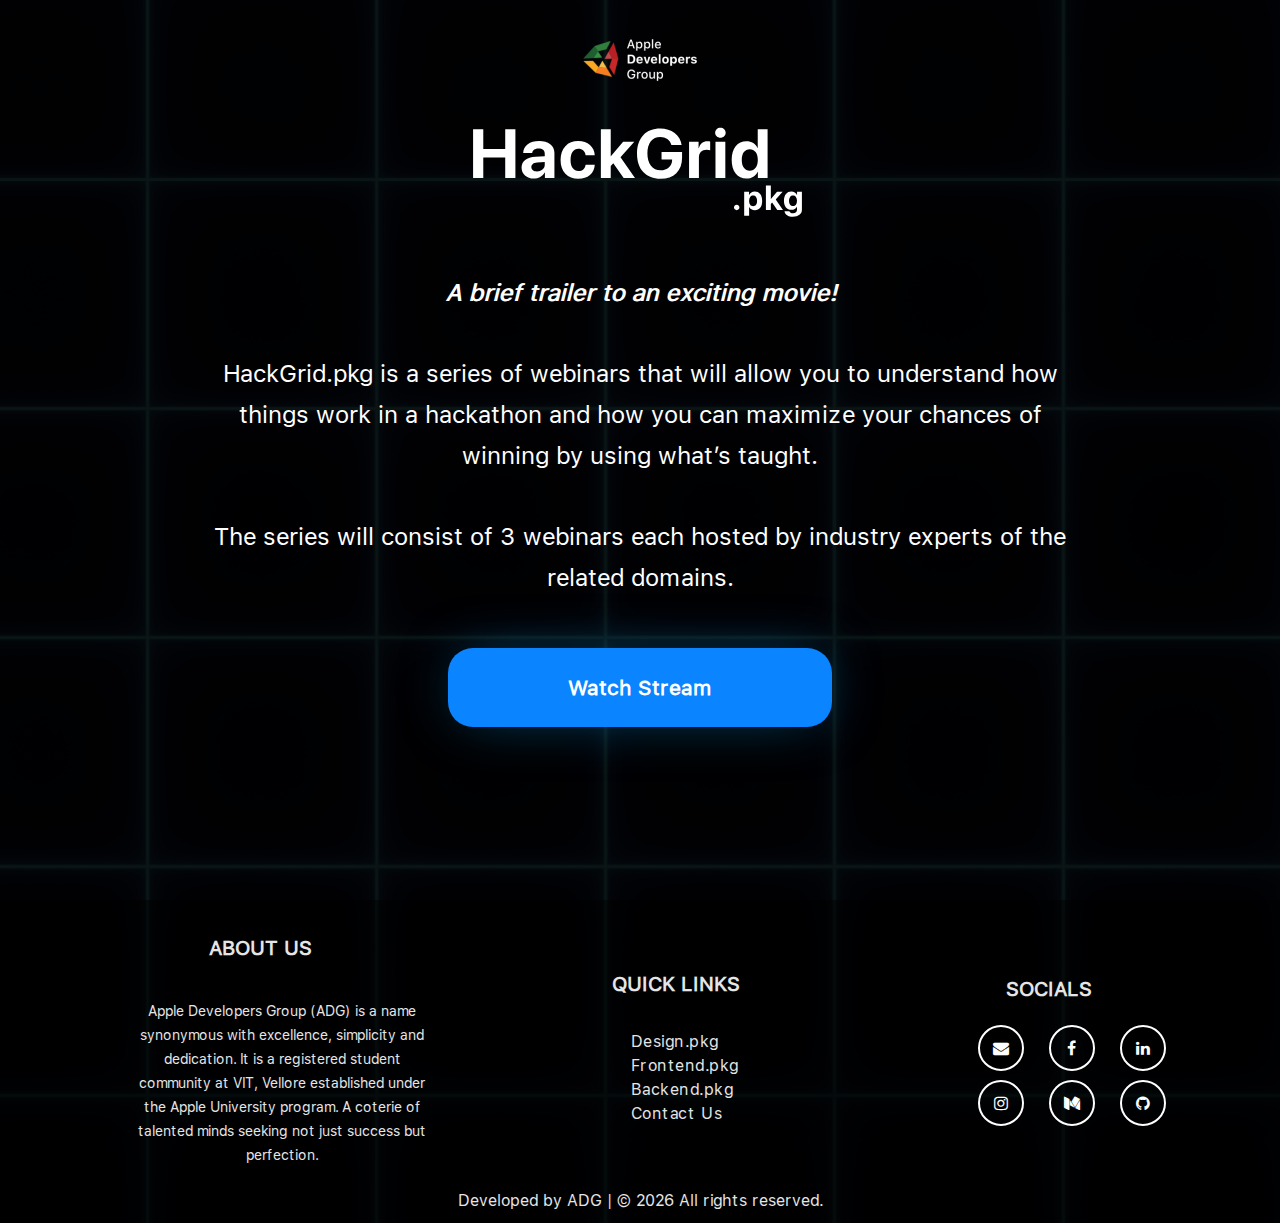
==== commit 6283d44c: "link uploaded" ====
--- a/index.html
+++ b/index.html
@@ -40,10 +40,10 @@
                   The series will consist of 3 webinars each hosted by industry experts of the related domains.
               </p>
             </div>
-            <!-- <a href="" style="text-decoration: none;"> -->
-              <div class="register-btn" id="btn" onclick="register()"> Register Now
+            <a href="https://www.youtube.com/watch?v=VRjyTpu9KJg" style="text-decoration: none;" target="_blank"> 
+              <div class="register-btn" id="btn" onclick="register()"> Watch Stream
                   <!-- <input type="button" value="Register Now"> -->
-                  <script>
+                  <!-- <script>
                       function register(){
                           var landing = document.getElementById('landing');
                           var register_now = document.getElementById('register');
@@ -53,11 +53,11 @@
                           register_now.style.opacity = "100%";
                       } 
                       
-                  </script>
+                  </script> -->
               </div>
-            <!-- </a> -->
+            </a> 
               <!-- <p class="note" style="color: #ffffff; text-align: center;">*Filling this form once automatically registers you for all three webinars</p> -->
-              <p class="note" style="color: #ffffff; text-align: center;">*YOU DO NOT NEED TO REGISTER IF YOU HAVE PREVIOUSLY REGISTERED FOR THE LAST EVENT</p>
+              <!-- <p class="note" style="color: #ffffff; text-align: center;">*YOU DO NOT NEED TO REGISTER IF YOU HAVE PREVIOUSLY REGISTERED FOR THE LAST EVENT</p> -->
         </div>
         <div class="register" id="register" style="display: none;">
             <div class="reg-card" id="reg-card">
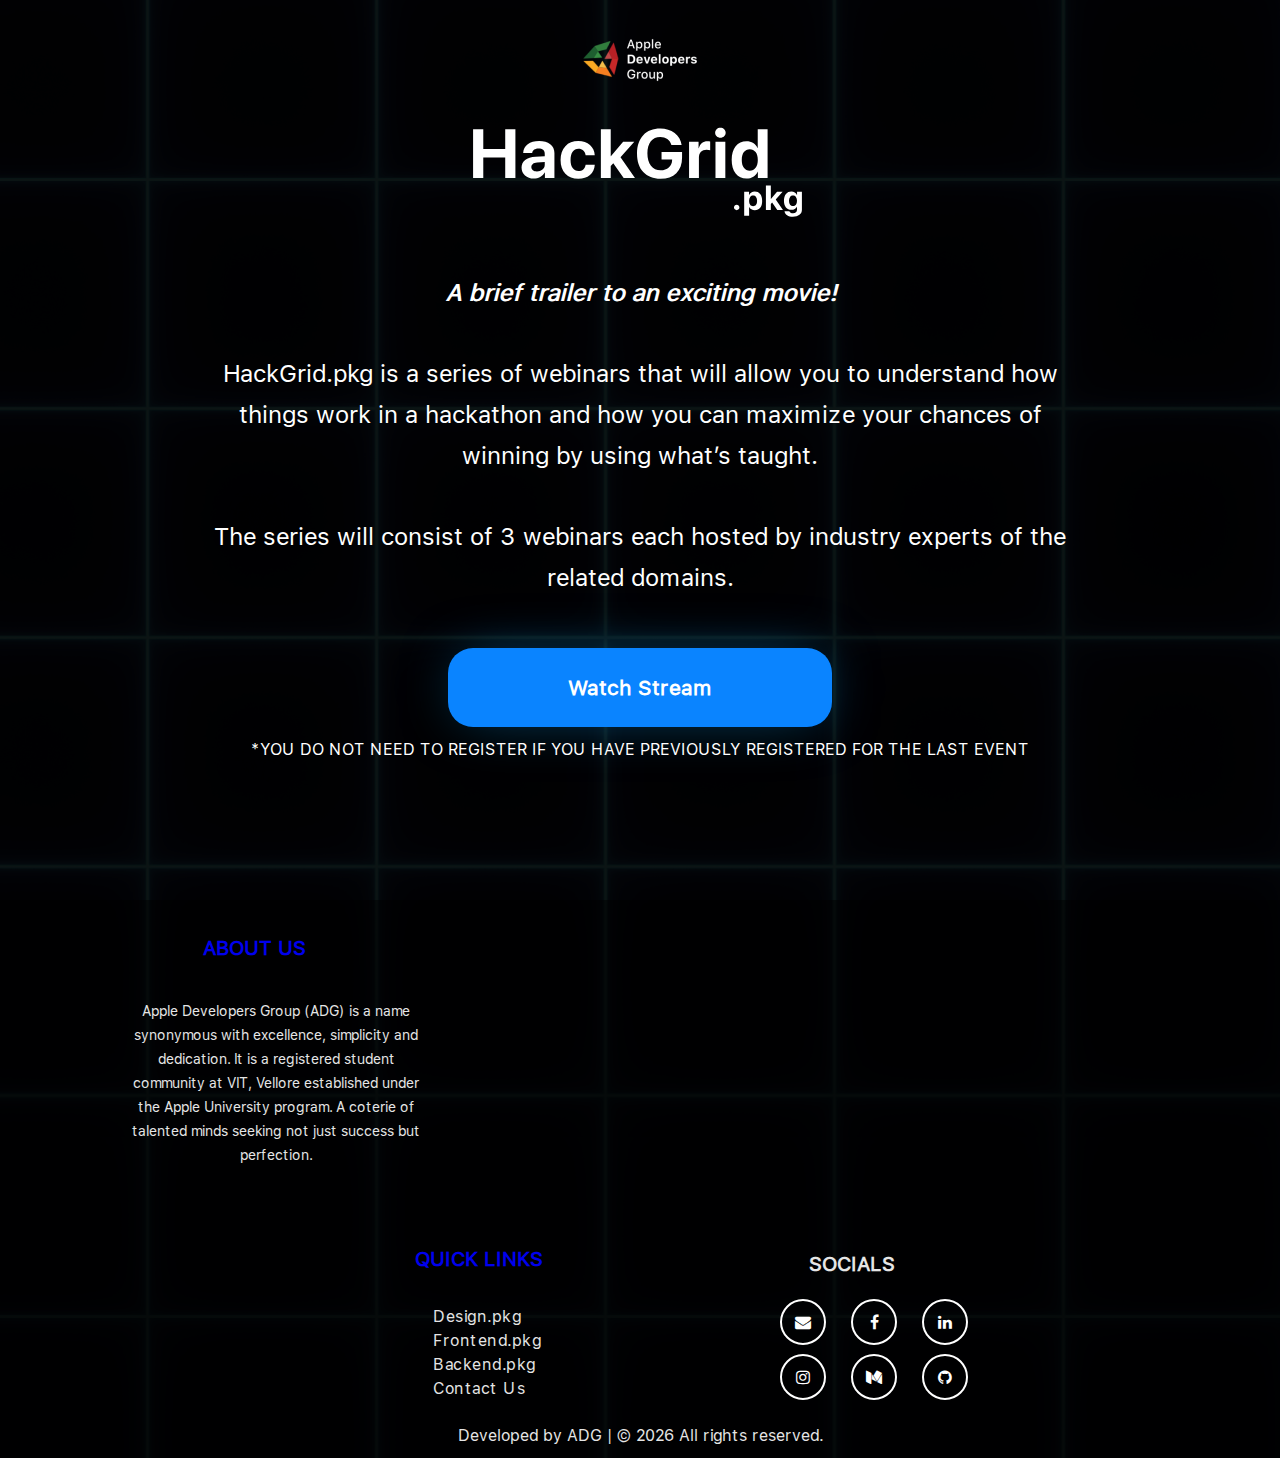
==== commit 1daa78b7: "Merge branch 'main' of https://github.com/ADG-VIT/HackGrid.pkg-Website into main" ====
--- a/index.html
+++ b/index.html
@@ -55,9 +55,8 @@
                       
                   </script> -->
               </div>
-            </a> 
-              <!-- <p class="note" style="color: #ffffff; text-align: center;">*Filling this form once automatically registers you for all three webinars</p> -->
-              <!-- <p class="note" style="color: #ffffff; text-align: center;">*YOU DO NOT NEED TO REGISTER IF YOU HAVE PREVIOUSLY REGISTERED FOR THE LAST EVENT</p> -->
+            <!-- </a> -->
+            <p class="note" style="color: #ffffff; text-align: center;">*YOU DO NOT NEED TO REGISTER IF YOU HAVE PREVIOUSLY REGISTERED FOR THE LAST EVENT</p>
         </div>
         <div class="register" id="register" style="display: none;">
             <div class="reg-card" id="reg-card">
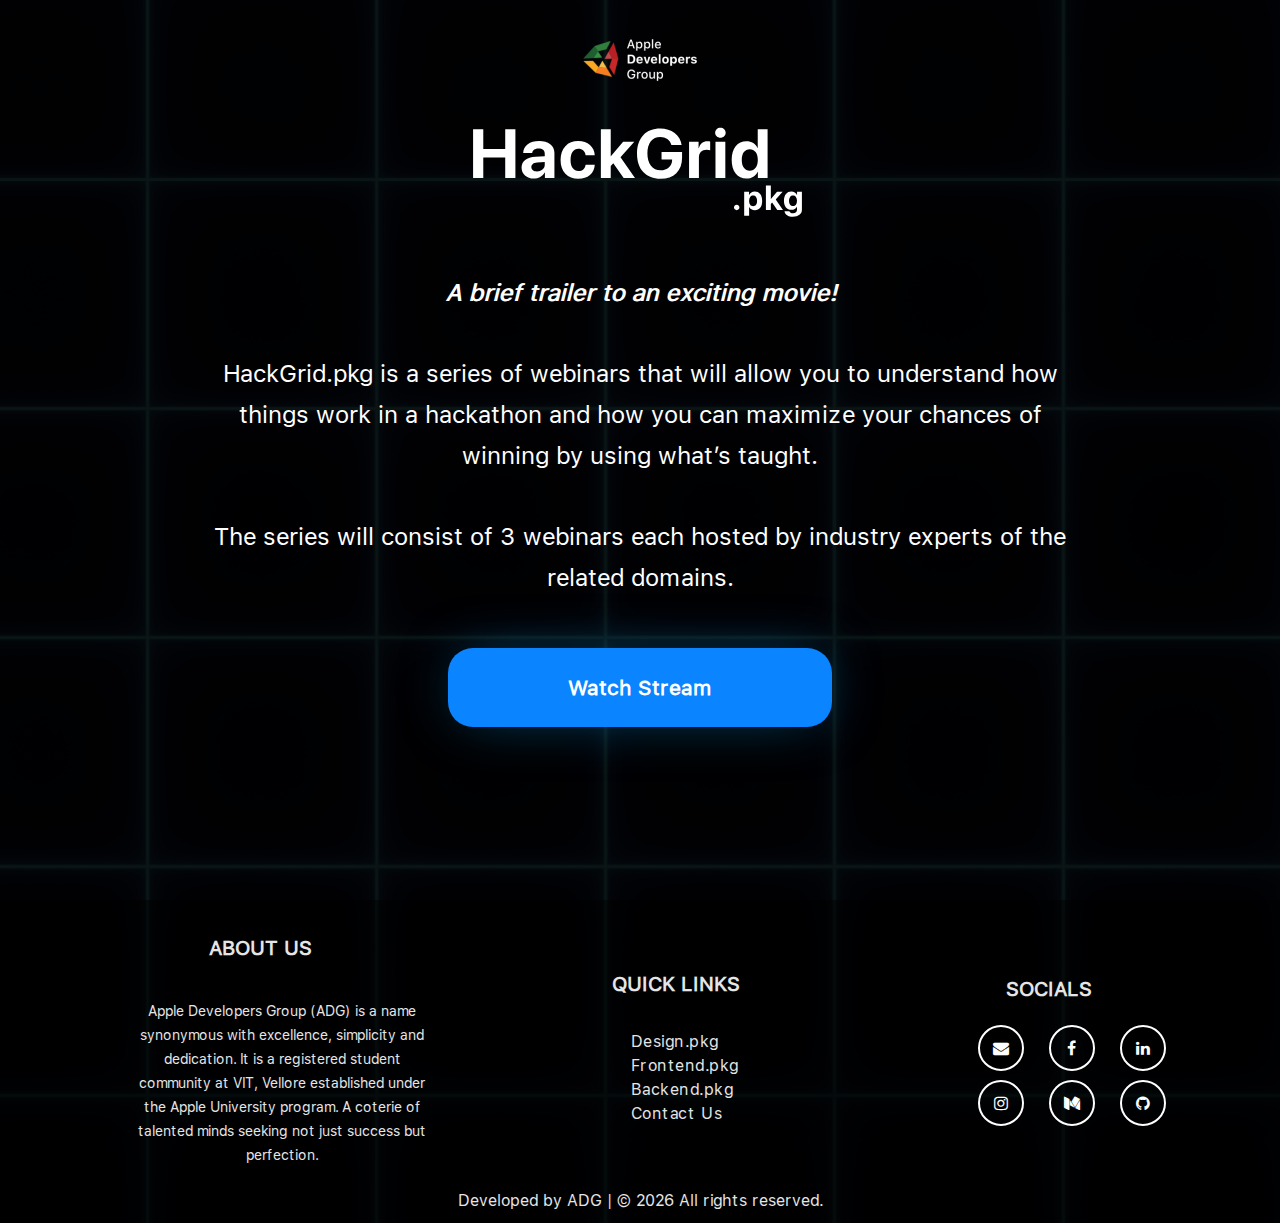
==== commit c8cd7e08: "Update index.html" ====
--- a/index.html
+++ b/index.html
@@ -55,8 +55,8 @@
                       
                   </script> -->
               </div>
-            <!-- </a> -->
-            <p class="note" style="color: #ffffff; text-align: center;">*YOU DO NOT NEED TO REGISTER IF YOU HAVE PREVIOUSLY REGISTERED FOR THE LAST EVENT</p>
+            </a>
+            <!-- <p class="note" style="color: #ffffff; text-align: center;">*YOU DO NOT NEED TO REGISTER IF YOU HAVE PREVIOUSLY REGISTERED FOR THE LAST EVENT</p> -->
         </div>
         <div class="register" id="register" style="display: none;">
             <div class="reg-card" id="reg-card">
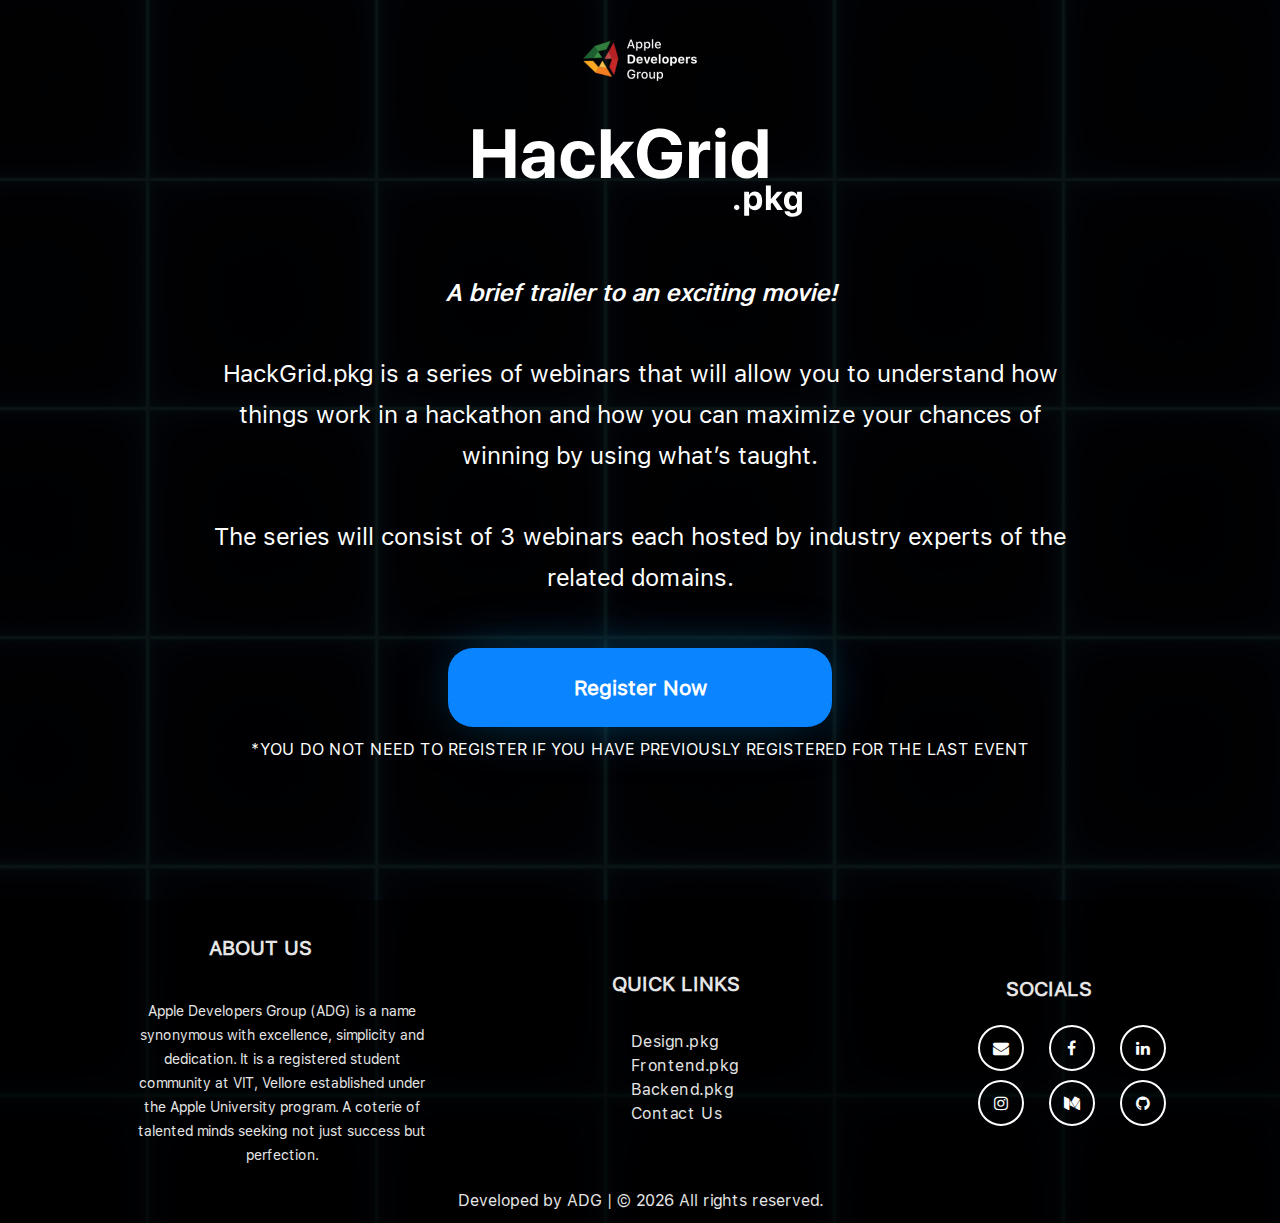
==== commit 74b12641: "Backend.pkg" ====
--- a/index.html
+++ b/index.html
@@ -40,10 +40,10 @@
                   The series will consist of 3 webinars each hosted by industry experts of the related domains.
               </p>
             </div>
-            <a href="https://www.youtube.com/watch?v=VRjyTpu9KJg" style="text-decoration: none;" target="_blank"> 
-              <div class="register-btn" id="btn" onclick="register()"> Watch Stream
+            <!-- <a href="https://www.youtube.com/watch?v=VRjyTpu9KJg" style="text-decoration: none;" target="_blank">  -->
+              <div class="register-btn" id="btn" onclick="register()"> Register Now
                   <!-- <input type="button" value="Register Now"> -->
-                  <!-- <script>
+                  <script>
                       function register(){
                           var landing = document.getElementById('landing');
                           var register_now = document.getElementById('register');
@@ -53,10 +53,10 @@
                           register_now.style.opacity = "100%";
                       } 
                       
-                  </script> -->
+                  </script>
               </div>
-            </a>
-            <!-- <p class="note" style="color: #ffffff; text-align: center;">*YOU DO NOT NEED TO REGISTER IF YOU HAVE PREVIOUSLY REGISTERED FOR THE LAST EVENT</p> -->
+            <!-- </a> -->
+            <p class="note" style="color: #ffffff; text-align: center;">*YOU DO NOT NEED TO REGISTER IF YOU HAVE PREVIOUSLY REGISTERED FOR THE LAST EVENT</p>
         </div>
         <div class="register" id="register" style="display: none;">
             <div class="reg-card" id="reg-card">
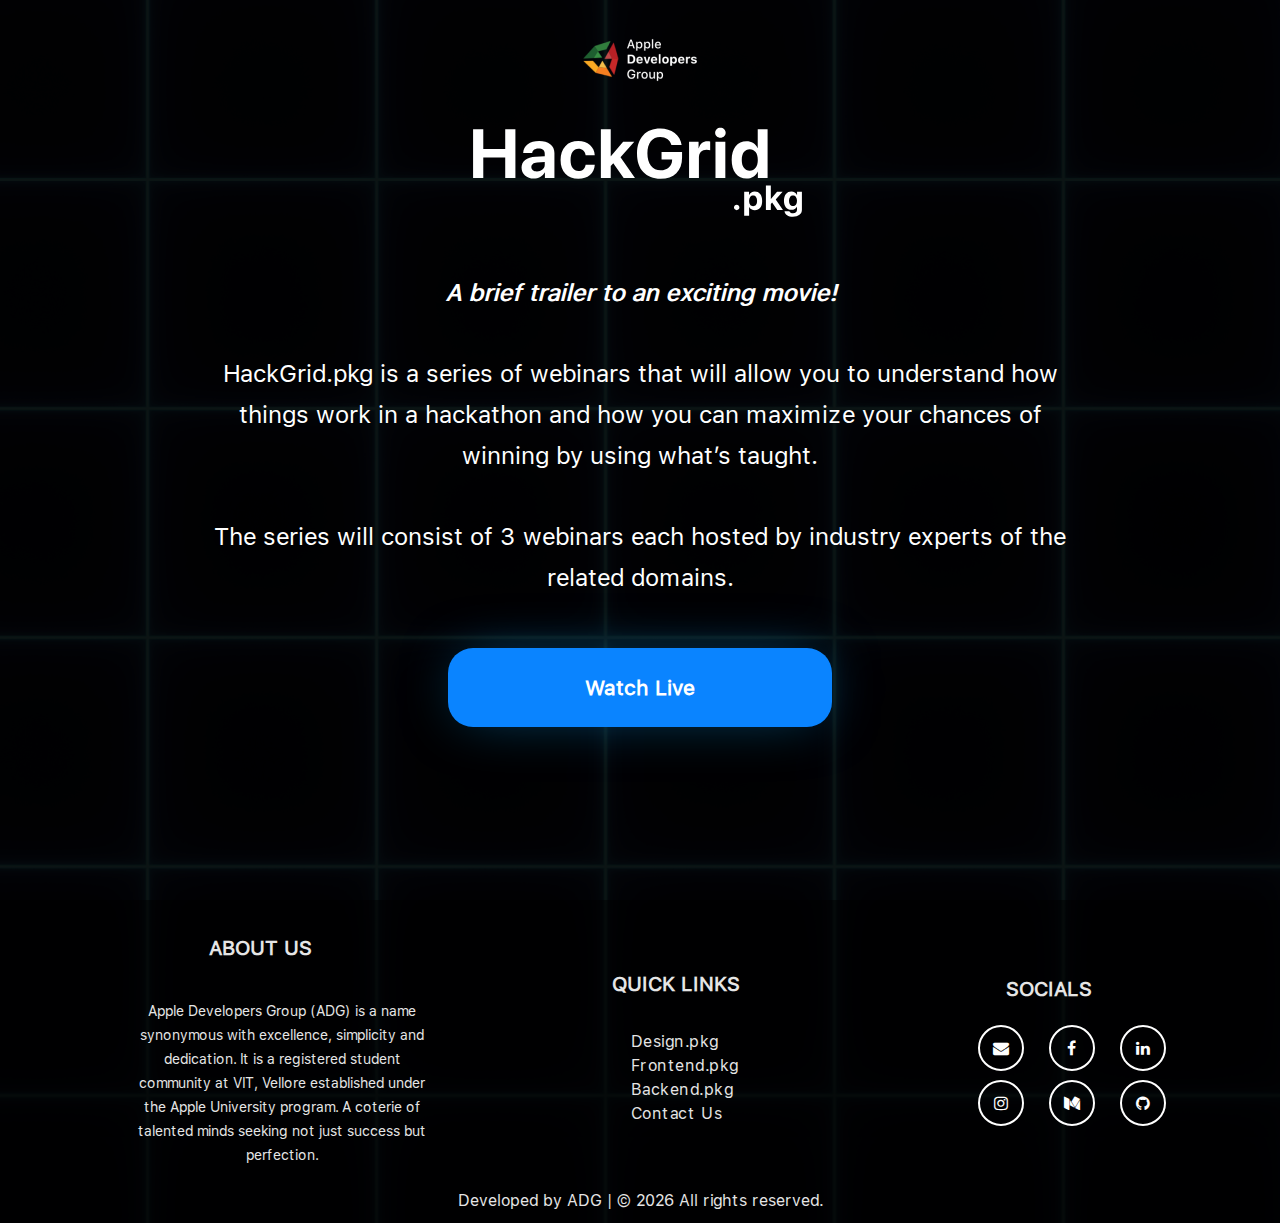
==== commit fbe5b7a3: "Backend Stream" ====
--- a/index.html
+++ b/index.html
@@ -40,10 +40,10 @@
                   The series will consist of 3 webinars each hosted by industry experts of the related domains.
               </p>
             </div>
-            <!-- <a href="https://www.youtube.com/watch?v=VRjyTpu9KJg" style="text-decoration: none;" target="_blank">  -->
-              <div class="register-btn" id="btn" onclick="register()"> Register Now
+            <a href="https://youtu.be/iGBFTQHYI_Q" style="text-decoration: none;" target="_blank"> 
+              <div class="register-btn" id="btn" onclick="register()"> Watch Live
                   <!-- <input type="button" value="Register Now"> -->
-                  <script>
+                  <!-- <script>
                       function register(){
                           var landing = document.getElementById('landing');
                           var register_now = document.getElementById('register');
@@ -53,10 +53,10 @@
                           register_now.style.opacity = "100%";
                       } 
                       
-                  </script>
+                  </script> -->
               </div>
-            <!-- </a> -->
-            <p class="note" style="color: #ffffff; text-align: center;">*YOU DO NOT NEED TO REGISTER IF YOU HAVE PREVIOUSLY REGISTERED FOR THE LAST EVENT</p>
+            </a>
+            <!-- <p class="note" style="color: #ffffff; text-align: center;">*YOU DO NOT NEED TO REGISTER IF YOU HAVE PREVIOUSLY REGISTERED FOR THE LAST EVENT</p> -->
         </div>
         <div class="register" id="register" style="display: none;">
             <div class="reg-card" id="reg-card">
